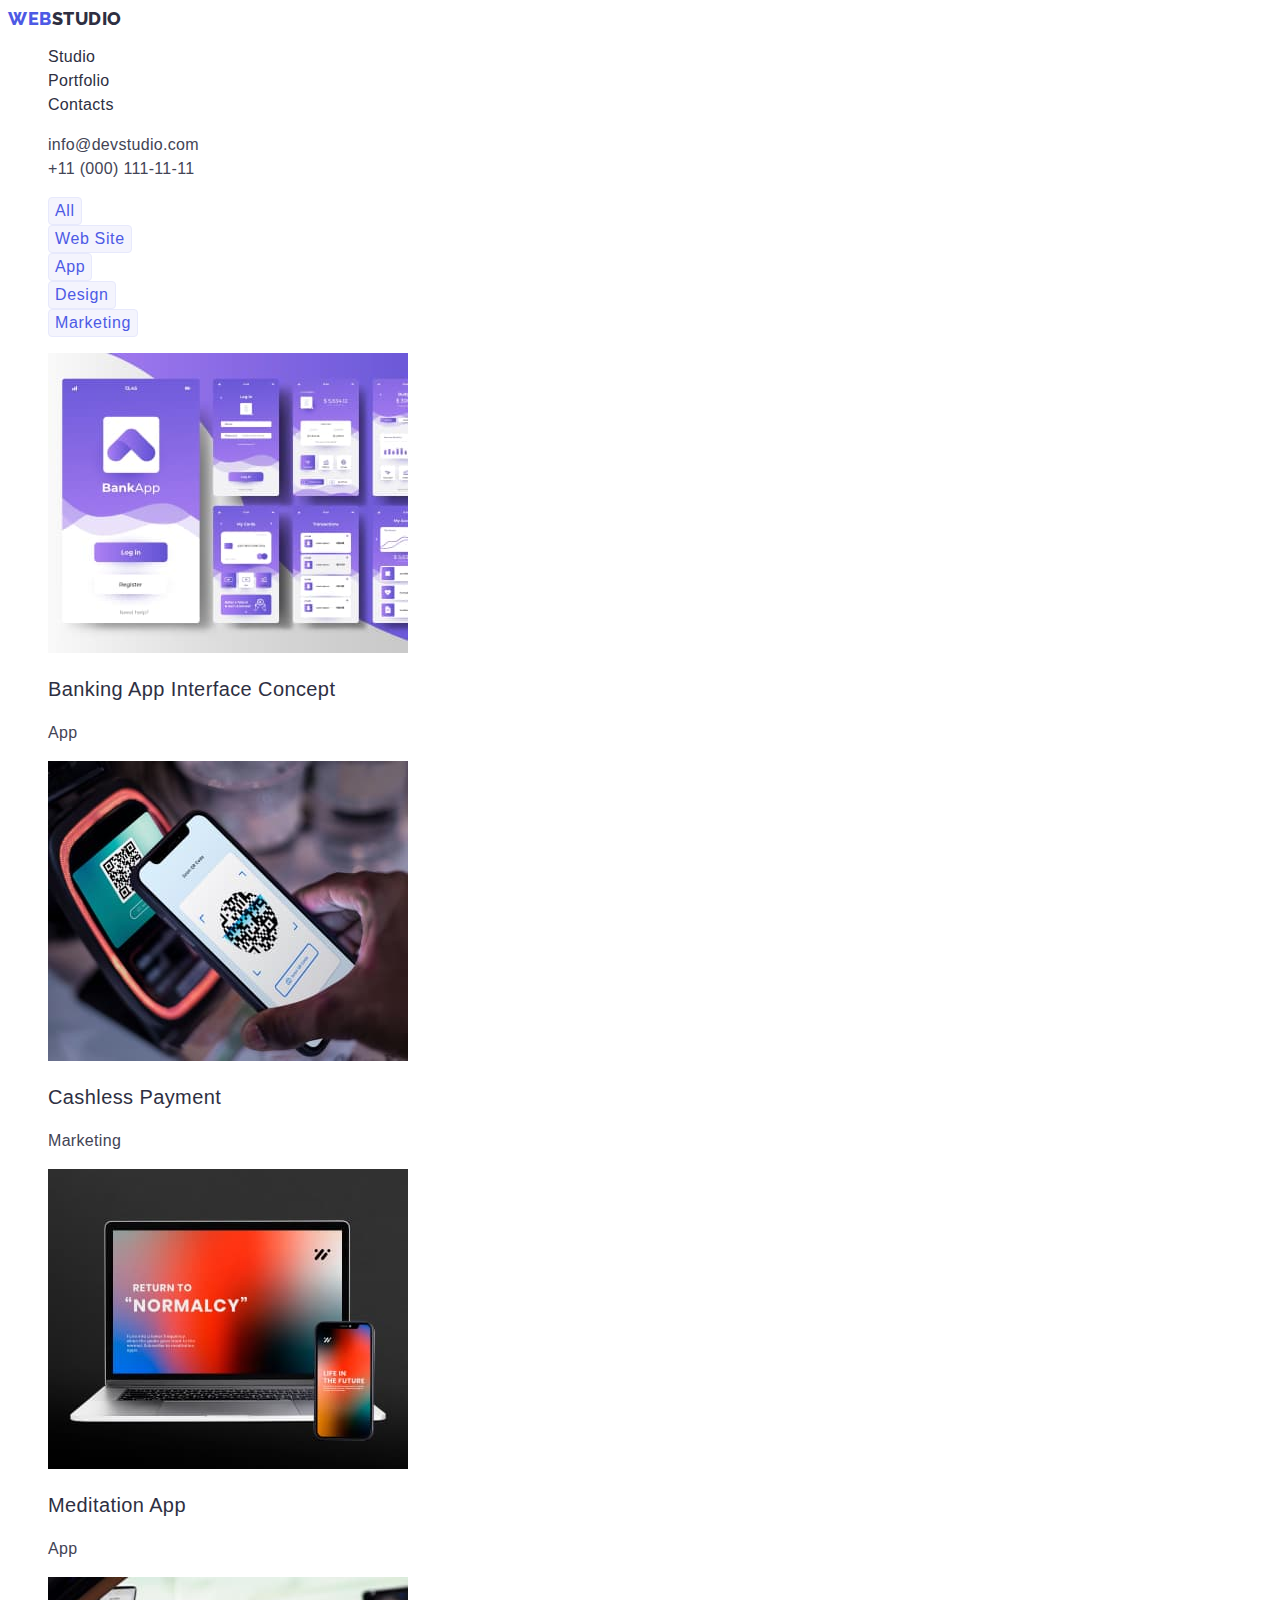
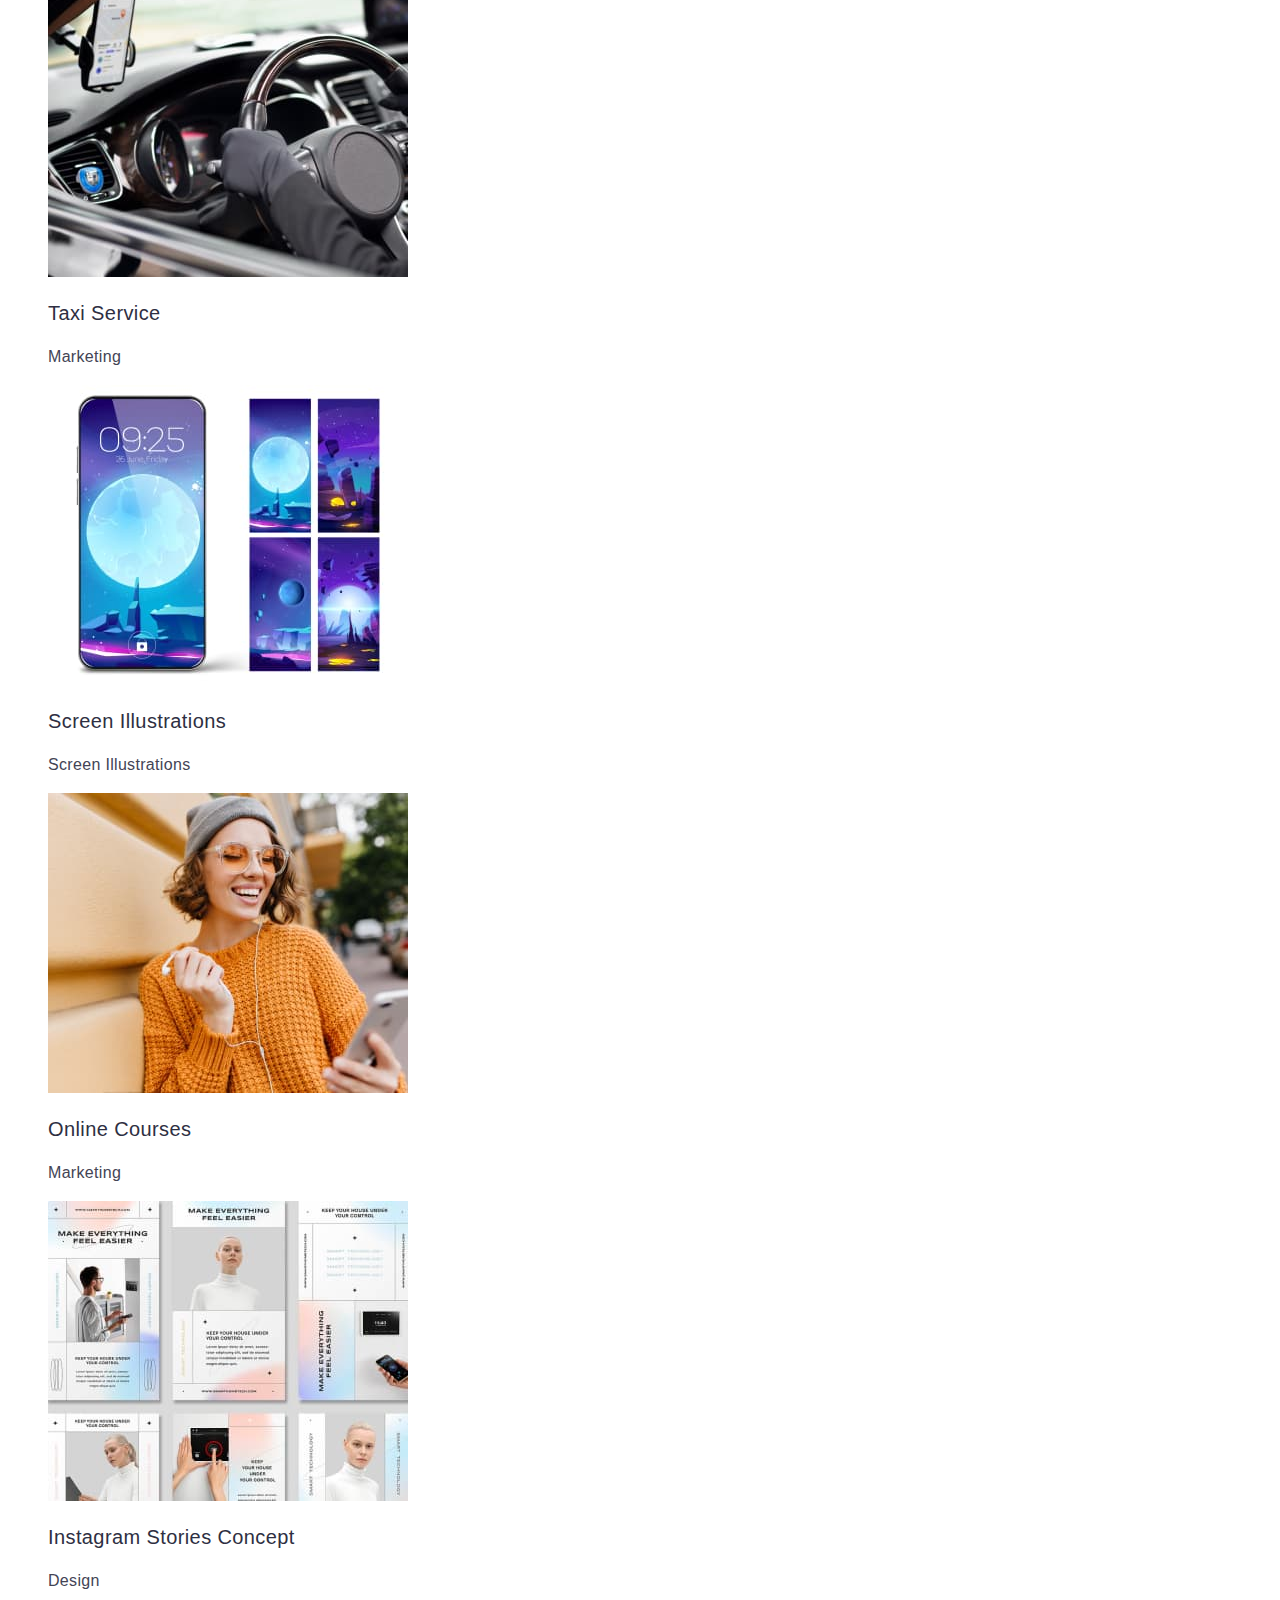
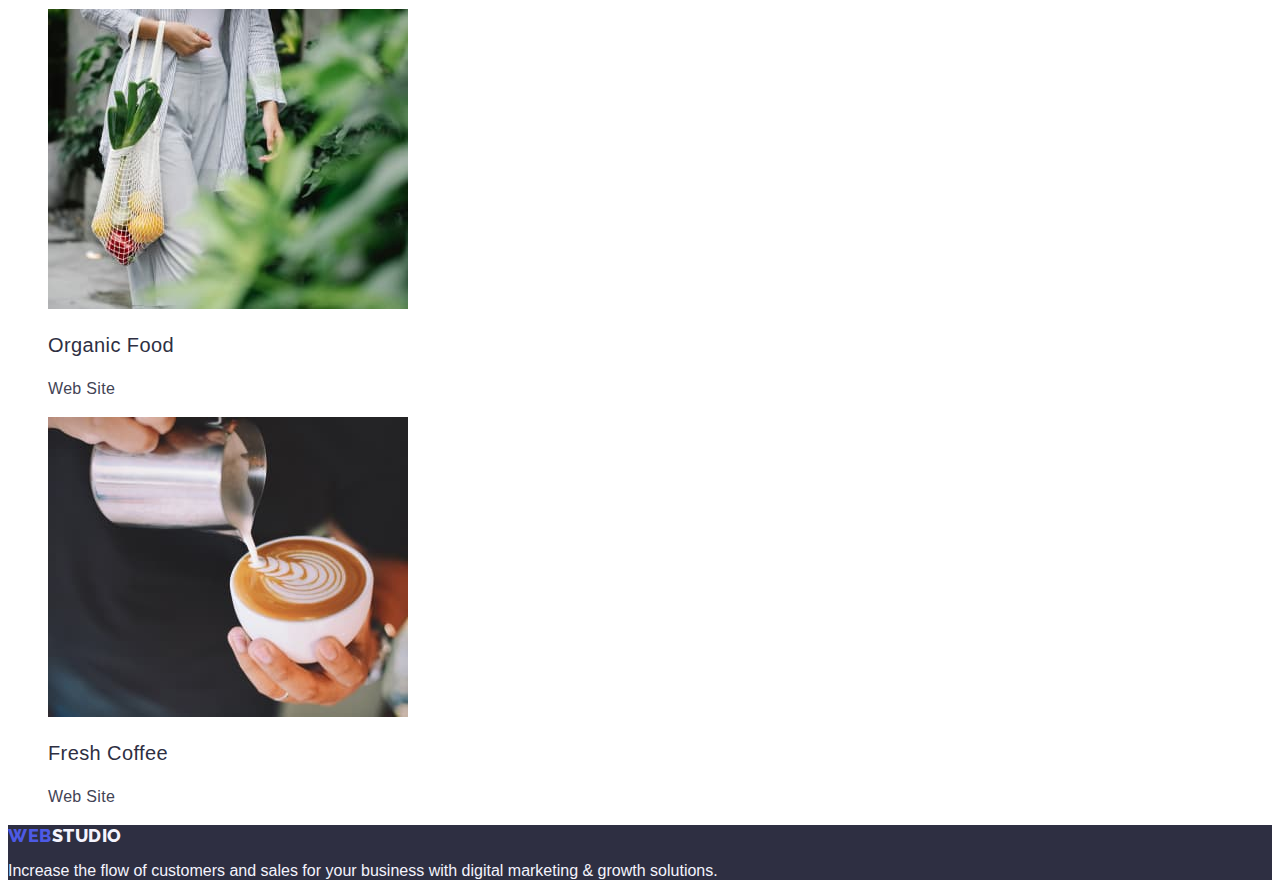
==== portfolio.html @ a1573f9d "portfolio" ====
<!DOCTYPE html>
<html lang="en">
  <head>
    <meta charset="UTF-8" />
    <meta http-equiv="X-UA-Compatible" content="IE=edge" />
    <meta name="viewport" content="width=device-width, initial-scale=1.0" />
    <title>WEBSTUDIO</title>
    <link rel="preconnect" href="https://fonts.googleapis.com" />
    <link rel="preconnect" href="https://fonts.gstatic.com" crossorigin />
    <link
      href="https://fonts.googleapis.com/css2?family=Raleway:wght@800&family=Roboto:wght@400;500;700&display=swap"
      rel="stylesheet"
    />
    <link rel="stylesheet" href="./css/styles.css" />
  </head>
  <body>
    <!-- Top line -->
    <header class="header">
      <nav>
        <a class="logo link" href="./index.html"
          >Web<span class="logo-end">studio</span></a
        >
        <ul class="header-list list">
          <li class="header-item">
            <a class="header-link link" href="./index.html">Studio</a>
          </li>
          <li class="header-item">
            <a class="header-link link" href="">Portfolio</a>
          </li>
          <li class="header-item">
            <a class="header-link link" href="">Contacts</a>
          </li>
        </ul>
      </nav>
      <address>
        <ul class="header-address list">
          <li class="header-address-item">
            <a class="header-address-link link" href="mailto:info@devstudio.com"
              >info@devstudio.com</a
            >
          </li>
          <li class="header-address-item">
            <a class="header-address-link link" href="tel:+110001111111"
              >+11 (000) 111-11-11</a
            >
          </li>
        </ul>
      </address>
    </header>
    <main>
      <section class="filters">
        <h1 class="visually-hidden">Filters</h1>
        <ul class="filters-list list">
          <li><button type="button" class="filters-btn">All</button></li>
          <li><button type="button" class="filters-btn">Web Site</button></li>
          <li><button type="button" class="filters-btn">App</button></li>
          <li><button type="button" class="filters-btn">Design</button></li>
          <li><button type="button" class="filters-btn">Marketing</button></li>
        </ul>
      </section>
      <section class="services">
        <h2 class="visually-hidden">Services</h2>
        <ul class="services-list list">
          <li>
            <img
              src="./images/portfolio_services/banking.jpg"
              alt="Screenshots
            of banking interfaces"
              width="360px"
            />
            <h3 class="title-text">Banking App Interface Concept</h3>
            <p class="simple-text">App</p>
          </li>
          <li>
            <img
              src="./images/portfolio_services/cashless.jpg"
              alt="Example of
            non-cash settlement"
              width="360px"
            />
            <h3 class="title-text">Cashless Payment</h3>
            <p class="simple-text">Marketing</p>
          </li>
          <li>
            <img
              src="./images/portfolio_services/meditation.jpg"
              alt="Open
            application on phone and laptop"
              width="360px"
            />
            <h3 class="title-text">Meditation App</h3>
            <p class="simple-text">App</p>
          </li>
          <li>
            <img
              src="./images/portfolio_services/taxi.jpg"
              alt="Photo of the
            interior of the car"
              width="360px"
            />
            <h3 class="title-text">Taxi Service</h3>
            <p class="simple-text">Marketing</p>
          </li>
          <li>
            <img
              src="./images/portfolio_services/screen.jpg"
              alt="An example of
            illustrations on a mobile screen"
              width="360px"
            />
            <h3 class="title-text">Screen Illustrations</h3>
            <p class="simple-text">Screen Illustrations</p>
          </li>
          <li>
            <img
              src="./images/portfolio_services/courses.jpg"
              alt="The girl is
            engaged in courses using the phone"
              width="360px"
            />
            <h3 class="title-text">Online Courses</h3>
            <p class="simple-text">Marketing</p>
          </li>
          <li>
            <img
              src="./images/portfolio_services/instagram.jpg"
              alt="Screenshots of Instagram pages"
              width="360px"
            />
            <h3 class="title-text">Instagram Stories Concept</h3>
            <p class="simple-text">Design</p>
          </li>
          <li>
            <img
              src="./images/portfolio_services/organic.jpg"
              alt="Photo of
            vegetables in an eco bag"
              width="360px"
            />
            <h3 class="title-text">Organic Food</h3>
            <p class="simple-text">Web Site</p>
          </li>
          <li>
            <img
              src="./images/portfolio_services/coffee.jpg"
              alt="Photo of
            hands with a cup of coffee"
              width="360px"
            />
            <h3 class="title-text">Fresh Coffee</h3>
            <p class="simple-text">Web Site</p>
          </li>
        </ul>
      </section>
    </main>
    <!-- Footer -->
    <footer class="footer">
      <a class="footer-logo link" href="./index.html"
        >Web<span class="footer-logo-end">studio</span></a
      >
      <p class="footer-text .simple-text">
        Increase the flow of customers and sales for your business with digital
        marketing & growth solutions.
      </p>
    </footer>
  </body>
</html>
---- css/styles.css ----
:root {
  --primary-color: #4d5ae5;
  --pressed-color: #404bbf;
  --dark-color: #2e2f42;
  --text-color: #434455;
  --white-color: #ffffff;
  --light-color: #f4f4fd;
}

body {
  font-family: "Roboro", sans-serif;
  color: var(--text-color);
}

.list {
  list-style: none;
}

.link {
  text-decoration: none;
}

/* *** COMMON ACTION ** */
.section-title {
  font-size: 36px;
  line-height: 1.11;
  text-align: center;
  letter-spacing: 0.02em;
  text-transform: capitalize;
  color: var(--dark-color);
}
.title-text {
  font-weight: 500;
  font-size: 20px;
  line-height: 1.2;
  letter-spacing: 0.02em;
  color: var(--dark-color);
}

.simple-text {
  font-size: 16px;
  line-height: 1.5;
  letter-spacing: 0.02em;
  color: var(--text-color);
}

/**--------------*HEADER*------------**/

.header {
  background-color: var(--white-color);
}

.logo {
  font-family: "Raleway", sans-serif;
  font-weight: 800;
  font-size: 18px;
  line-height: 1.17;
  display: flex;
  align-items: center;
  letter-spacing: 0.03em;
  text-transform: uppercase;
  color: var(--primary-color);
}

.logo-end {
  color: var(--dark-color);
}
.header-list {
}
.header-item {
}
.header-link {
  font-weight: 500;
  font-size: 16px;
  line-height: 1.5;
  letter-spacing: 0.02em;
  color: var(--dark-color);
}
.header-link:hover,
.header-link:focus {
  color: var(--pressed-color);
}
.header-address {
}
.header-address-item {
}
.header-address-link {
  font-family: inherit;
  font-style: normal;
  font-weight: 400;
  font-size: 16px;
  line-height: 1.5;
  letter-spacing: 0.02em;
  color: var(--text-color);
}
.header-address-link:hover,
.header-address-link:focus {
  color: var(--pressed-color);
}
/**--------------HERO------------**/
.hero {
  background: var(--dark-color);
}
.hero-title {
  font-size: 56px;
  line-height: 1.07;
  text-align: center;
  letter-spacing: 0.02em;
  color: var(--white-color);
}
.hero-button {
  font-family: inherit;
  font-weight: 500;
  font-size: 16px;
  line-height: 1.5;
  display: flex;
  align-items: center;
  letter-spacing: 0.04em;
  color: var(--white-color);
  background-color: var(--primary-color);
  cursor: pointer;
}
.hero-button:hover,
.hero-button:focus {
  background-color: var(--pressed-color);
}
/**------------ADVANTAGES---------- **/
.advantages {
}
.visually-hidden {
  position: absolute;
  width: 1px;
  height: 1px;
  margin: -1px;
  border: 0;
  padding: 0;
  white-space: nowrap;
  clip-path: inset(100%);
  clip: rect(0 0 0 0);
  overflow: hidden;
}
.advantages-list {
}

.advantages-item {
}
.advantages-title {
  color: var(--dark-color);
}
.advantages-text {
}
/**-------PHOTOS OF WORK-------**/
.work {
}
.work-title {
}
.work-list {
}

.work-item {
}
/**----------CARDS OF OUR TEAM------- **/
.team {
  background: var(--light-color);
}
.team-title {
}
.team-list {
}
.team-item {
  background: var(--white-color);
}
.team-name {
  text-align: center;
}

.team-text {
  text-align: center;
}

/**-----------FOOTER--------- **/

.footer {
  background: var(--dark-color);
}
.footer-logo {
  font-family: "Raleway", sans-serif;
  font-weight: 800;
  font-size: 18px;
  line-height: 1.17;
  display: flex;
  align-items: center;
  letter-spacing: 0.03em;
  text-transform: uppercase;
  color: var(--primary-color);
}
.footer-logo-end {
  color: var(--light-color);
}
.footer-text {
  color: var(--light-color);
}

/* !------- PAGE PORTFOLIO-------- */
/** ------------FILTERS-------------* */
.filters-btn {
  font-family: inherit;
  font-weight: 500;
  font-size: 16px;
  line-height: 1.5;
  display: flex;
  align-items: center;
  text-align: center;
  letter-spacing: 0.04em;
  color: var(--primary-color);
  background: var(--light-color);
  border: 1px solid #e7e9fc;
  border-radius: 4px;
  cursor: pointer;
}
.filters-btn:hover,
.filters-btn:focus {
  background-color: var(--pressed-color);
  color: var(--white-color);
}
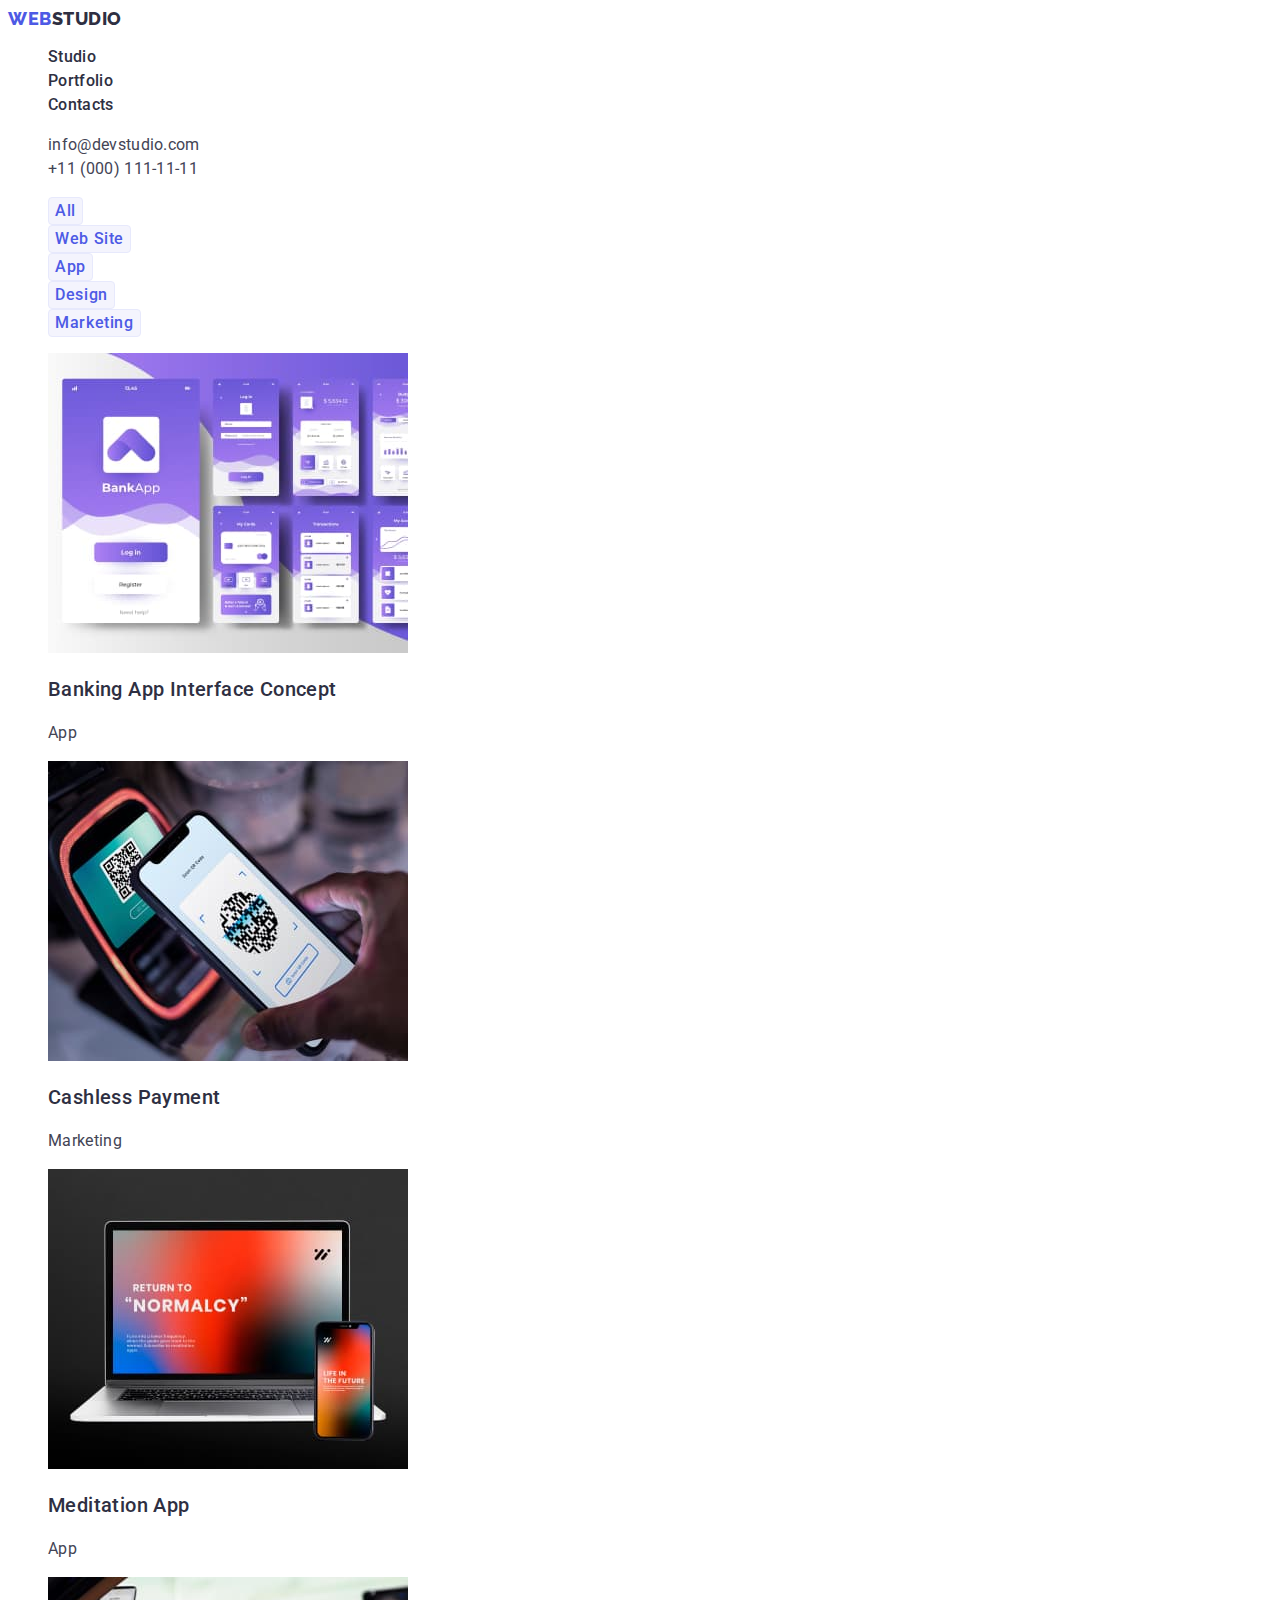
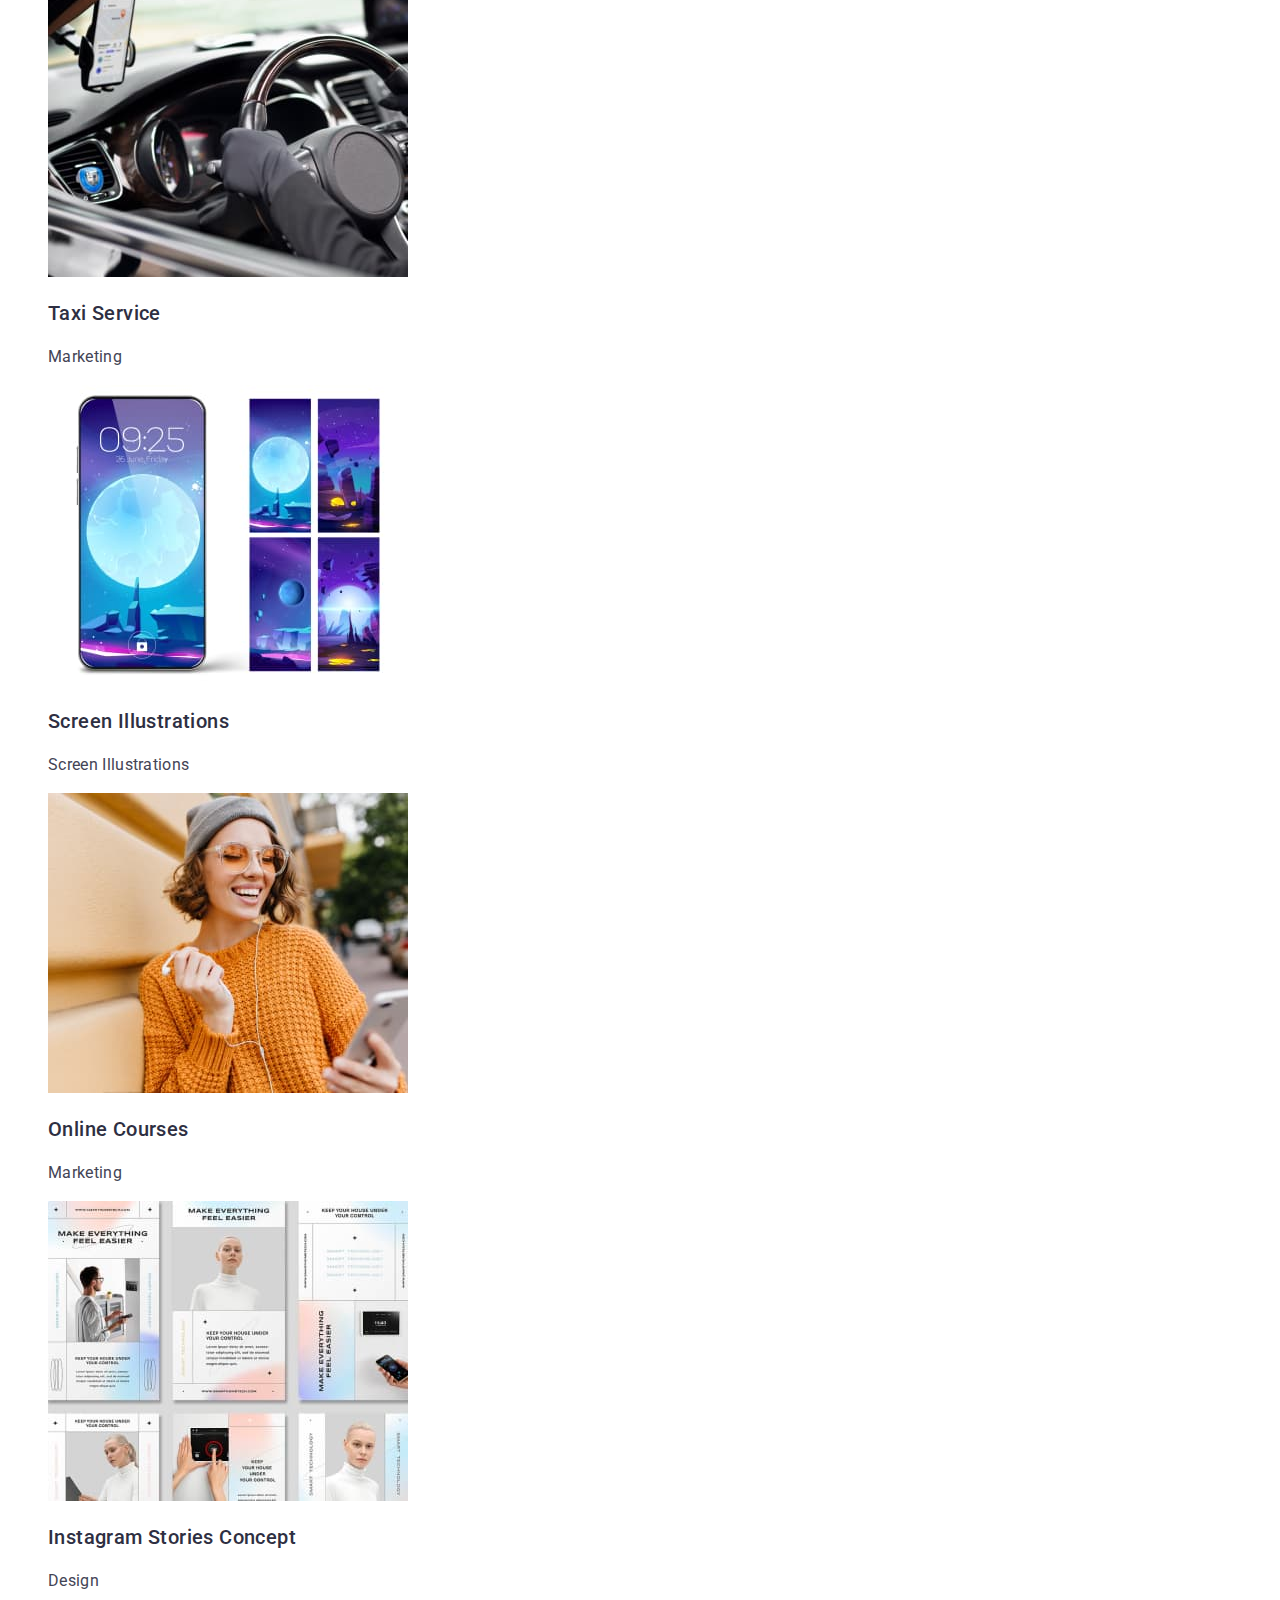
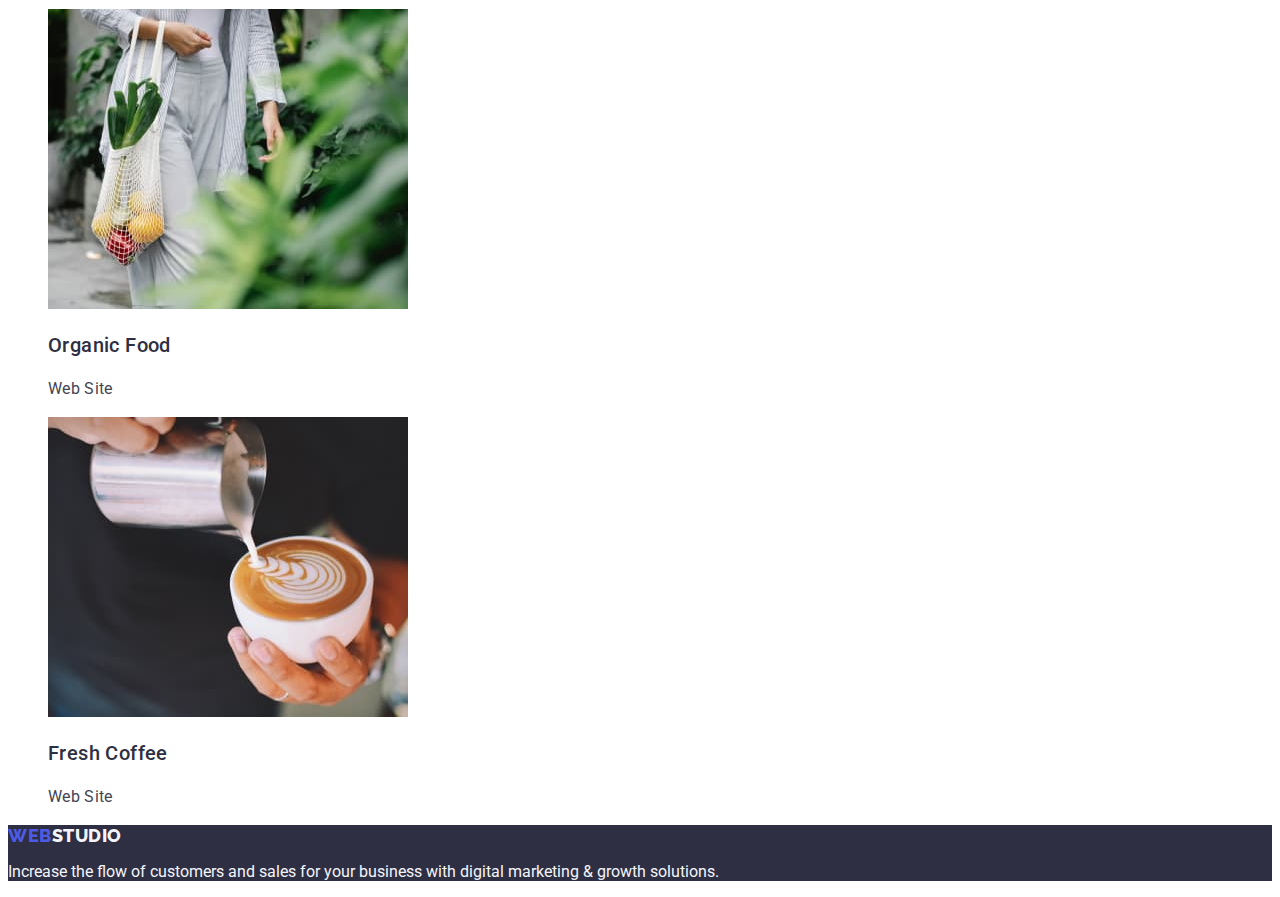
==== commit 5872b196: "fix" ====
--- a/portfolio.html
+++ b/portfolio.html
@@ -18,21 +18,21 @@
     <header class="header">
       <nav>
         <a class="logo link" href="./index.html"
-          >Web<span class="logo-end">studio</span></a
+          >Web<span class="logo-end">Studio</span></a
         >
         <ul class="header-list list">
           <li class="header-item">
             <a class="header-link link" href="./index.html">Studio</a>
           </li>
           <li class="header-item">
-            <a class="header-link link" href="">Portfolio</a>
+            <a class="header-link link" href="./portfolio.html">Portfolio</a>
           </li>
           <li class="header-item">
             <a class="header-link link" href="">Contacts</a>
           </li>
         </ul>
       </nav>
-      <address>
+      <address class="address">
         <ul class="header-address list">
           <li class="header-address-item">
             <a class="header-address-link link" href="mailto:info@devstudio.com"
@@ -48,16 +48,14 @@
       </address>
     </header>
     <main>
-      <section class="filters">
-        <h1 class="visually-hidden">Filters</h1>
-        <ul class="filters-list list">
-          <li><button type="button" class="filters-btn">All</button></li>
-          <li><button type="button" class="filters-btn">Web Site</button></li>
-          <li><button type="button" class="filters-btn">App</button></li>
-          <li><button type="button" class="filters-btn">Design</button></li>
-          <li><button type="button" class="filters-btn">Marketing</button></li>
-        </ul>
-      </section>
+      <h1 class="visually-hidden">Filters</h1>
+      <ul class="filters-list list">
+        <li><button type="button" class="filters-btn">All</button></li>
+        <li><button type="button" class="filters-btn">Web Site</button></li>
+        <li><button type="button" class="filters-btn">App</button></li>
+        <li><button type="button" class="filters-btn">Design</button></li>
+        <li><button type="button" class="filters-btn">Marketing</button></li>
+      </ul>
       <section class="services">
         <h2 class="visually-hidden">Services</h2>
         <ul class="services-list list">
@@ -66,7 +64,7 @@
               src="./images/portfolio_services/banking.jpg"
               alt="Screenshots
             of banking interfaces"
-              width="360px"
+              width="360"
             />
             <h3 class="title-text">Banking App Interface Concept</h3>
             <p class="simple-text">App</p>
@@ -76,7 +74,7 @@
               src="./images/portfolio_services/cashless.jpg"
               alt="Example of
             non-cash settlement"
-              width="360px"
+              width="360"
             />
             <h3 class="title-text">Cashless Payment</h3>
             <p class="simple-text">Marketing</p>
@@ -86,7 +84,7 @@
               src="./images/portfolio_services/meditation.jpg"
               alt="Open
             application on phone and laptop"
-              width="360px"
+              width="360"
             />
             <h3 class="title-text">Meditation App</h3>
             <p class="simple-text">App</p>
@@ -96,7 +94,7 @@
               src="./images/portfolio_services/taxi.jpg"
               alt="Photo of the
             interior of the car"
-              width="360px"
+              width="360"
             />
             <h3 class="title-text">Taxi Service</h3>
             <p class="simple-text">Marketing</p>
@@ -106,7 +104,7 @@
               src="./images/portfolio_services/screen.jpg"
               alt="An example of
             illustrations on a mobile screen"
-              width="360px"
+              width="360"
             />
             <h3 class="title-text">Screen Illustrations</h3>
             <p class="simple-text">Screen Illustrations</p>
@@ -116,7 +114,7 @@
               src="./images/portfolio_services/courses.jpg"
               alt="The girl is
             engaged in courses using the phone"
-              width="360px"
+              width="360"
             />
             <h3 class="title-text">Online Courses</h3>
             <p class="simple-text">Marketing</p>
@@ -125,7 +123,7 @@
             <img
               src="./images/portfolio_services/instagram.jpg"
               alt="Screenshots of Instagram pages"
-              width="360px"
+              width="360"
             />
             <h3 class="title-text">Instagram Stories Concept</h3>
             <p class="simple-text">Design</p>
@@ -135,7 +133,7 @@
               src="./images/portfolio_services/organic.jpg"
               alt="Photo of
             vegetables in an eco bag"
-              width="360px"
+              width="360"
             />
             <h3 class="title-text">Organic Food</h3>
             <p class="simple-text">Web Site</p>
@@ -145,7 +143,7 @@
               src="./images/portfolio_services/coffee.jpg"
               alt="Photo of
             hands with a cup of coffee"
-              width="360px"
+              width="360"
             />
             <h3 class="title-text">Fresh Coffee</h3>
             <p class="simple-text">Web Site</p>
@@ -156,7 +154,7 @@
     <!-- Footer -->
     <footer class="footer">
       <a class="footer-logo link" href="./index.html"
-        >Web<span class="footer-logo-end">studio</span></a
+        >Web<span class="footer-logo-end">Studio</span></a
       >
       <p class="footer-text .simple-text">
         Increase the flow of customers and sales for your business with digital
--- a/css/styles.css
+++ b/css/styles.css
@@ -8,8 +8,9 @@
 }
 
 body {
-  font-family: "Roboro", sans-serif;
+  font-family: "Roboto", sans-serif;
   color: var(--text-color);
+  background-color: var(--white-color);
 }
 
 .list {
@@ -84,7 +85,7 @@
 }
 .header-address-item {
 }
-.header-address-link {
+.address .header-address-link {
   font-family: inherit;
   font-style: normal;
   font-weight: 400;
@@ -109,7 +110,7 @@
   color: var(--white-color);
 }
 .hero-button {
-  font-family: inherit;
+  font-family: "Roboto", sans-serif;
   font-weight: 500;
   font-size: 16px;
   line-height: 1.5;
@@ -204,7 +205,7 @@
 /* !------- PAGE PORTFOLIO-------- */
 /** ------------FILTERS-------------* */
 .filters-btn {
-  font-family: inherit;
+  font-family: "Roboto", sans-serif;
   font-weight: 500;
   font-size: 16px;
   line-height: 1.5;
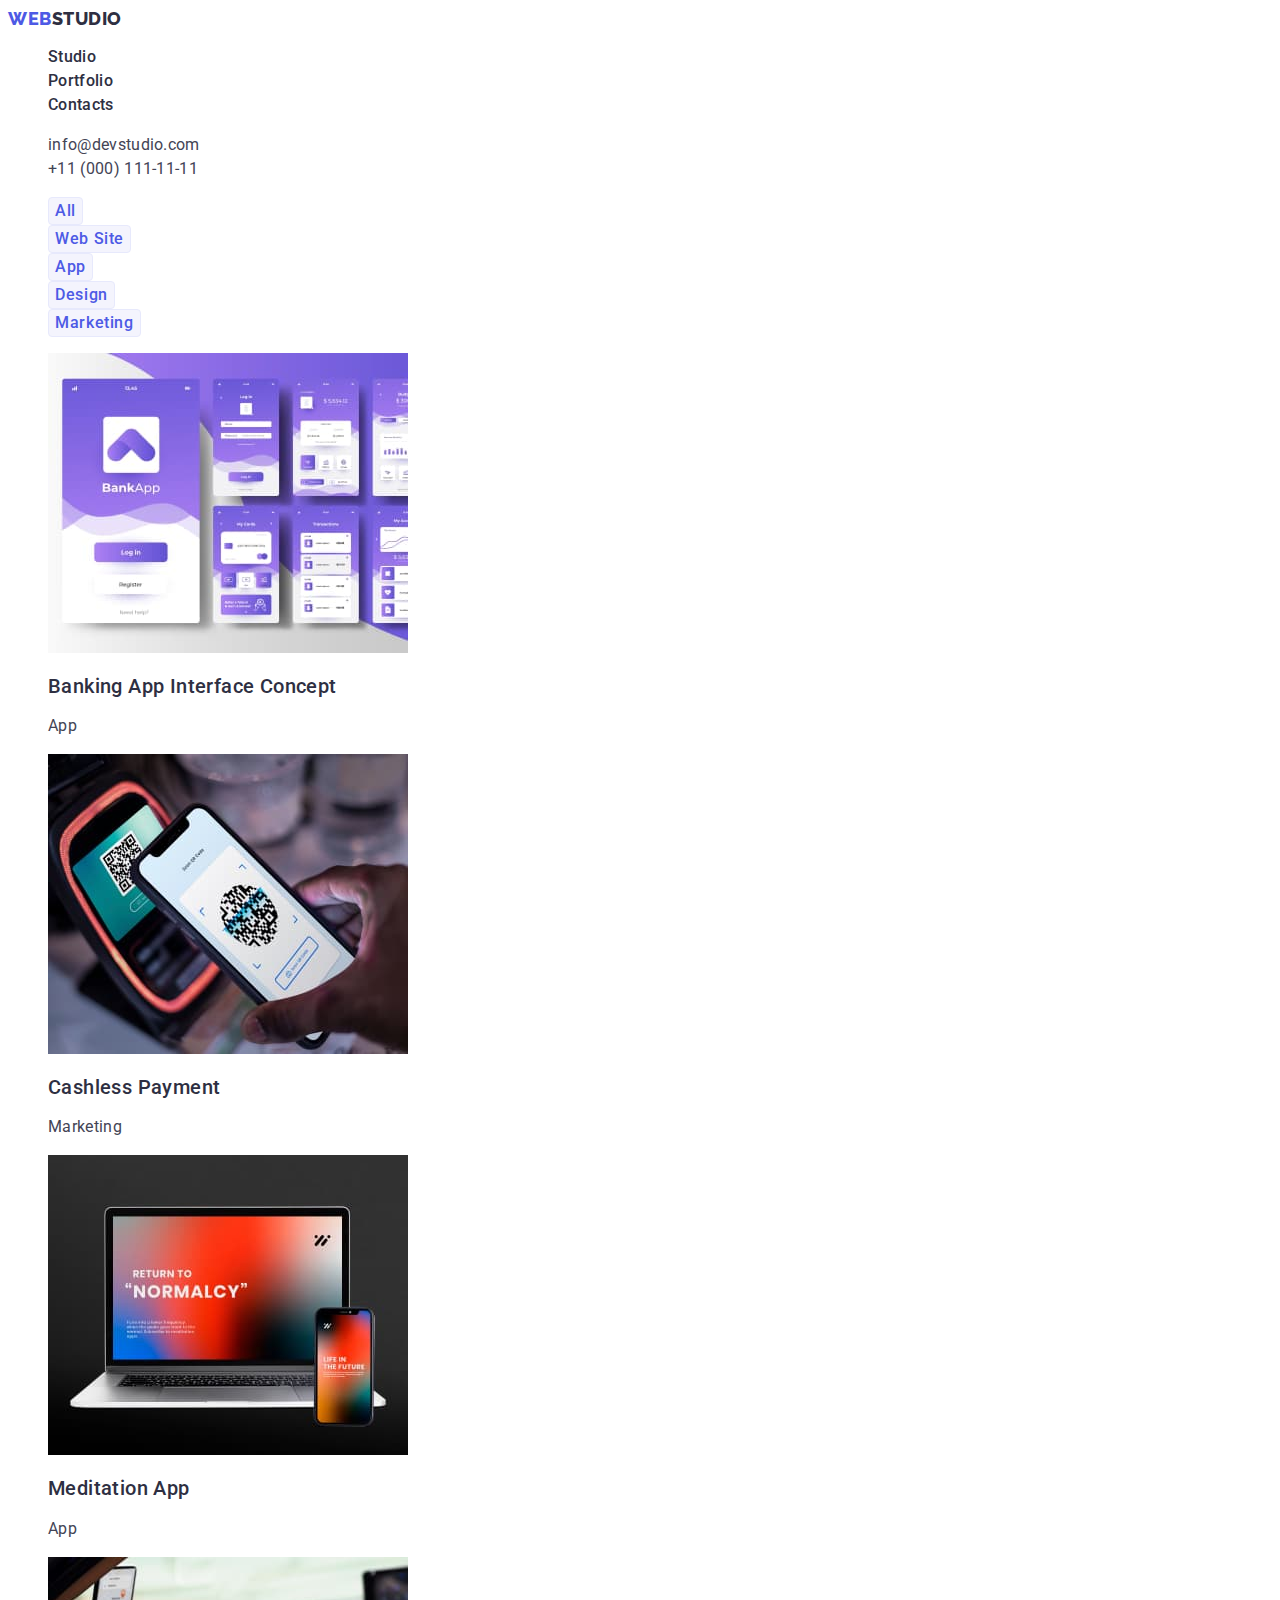
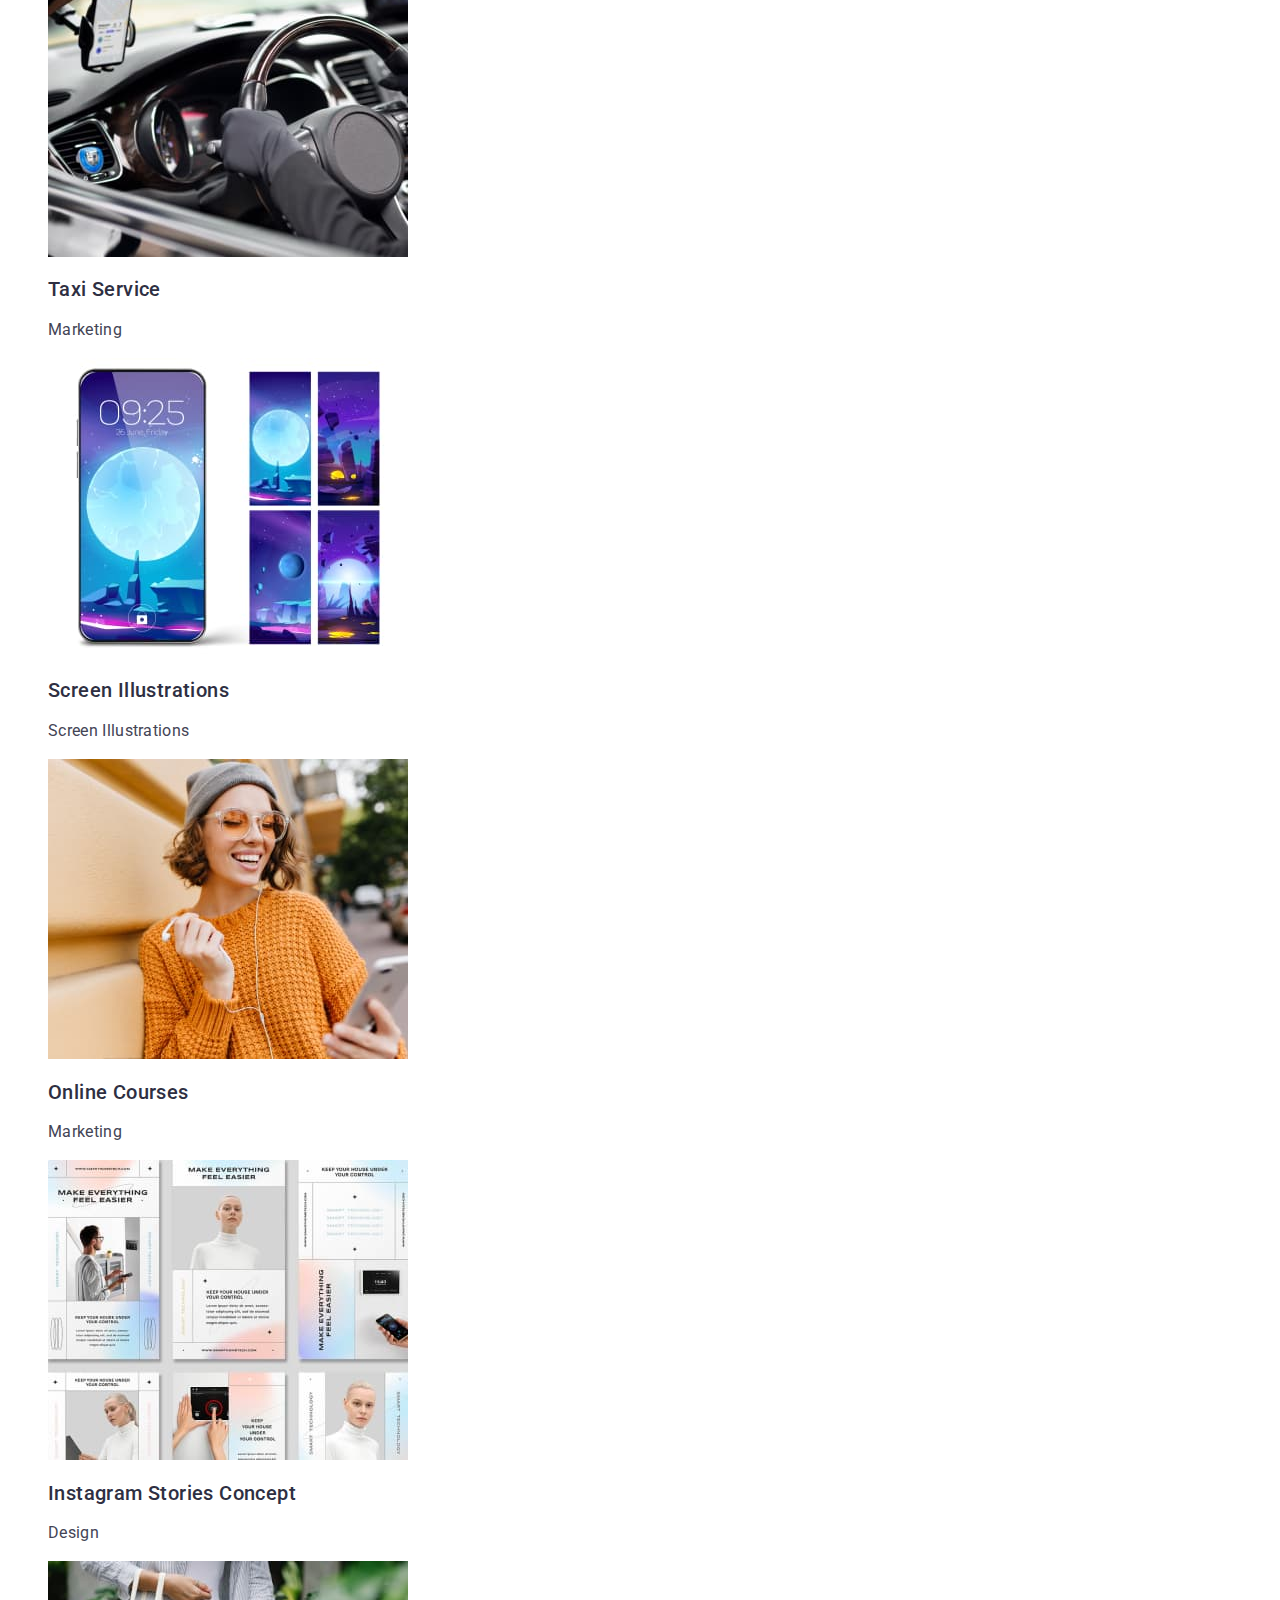
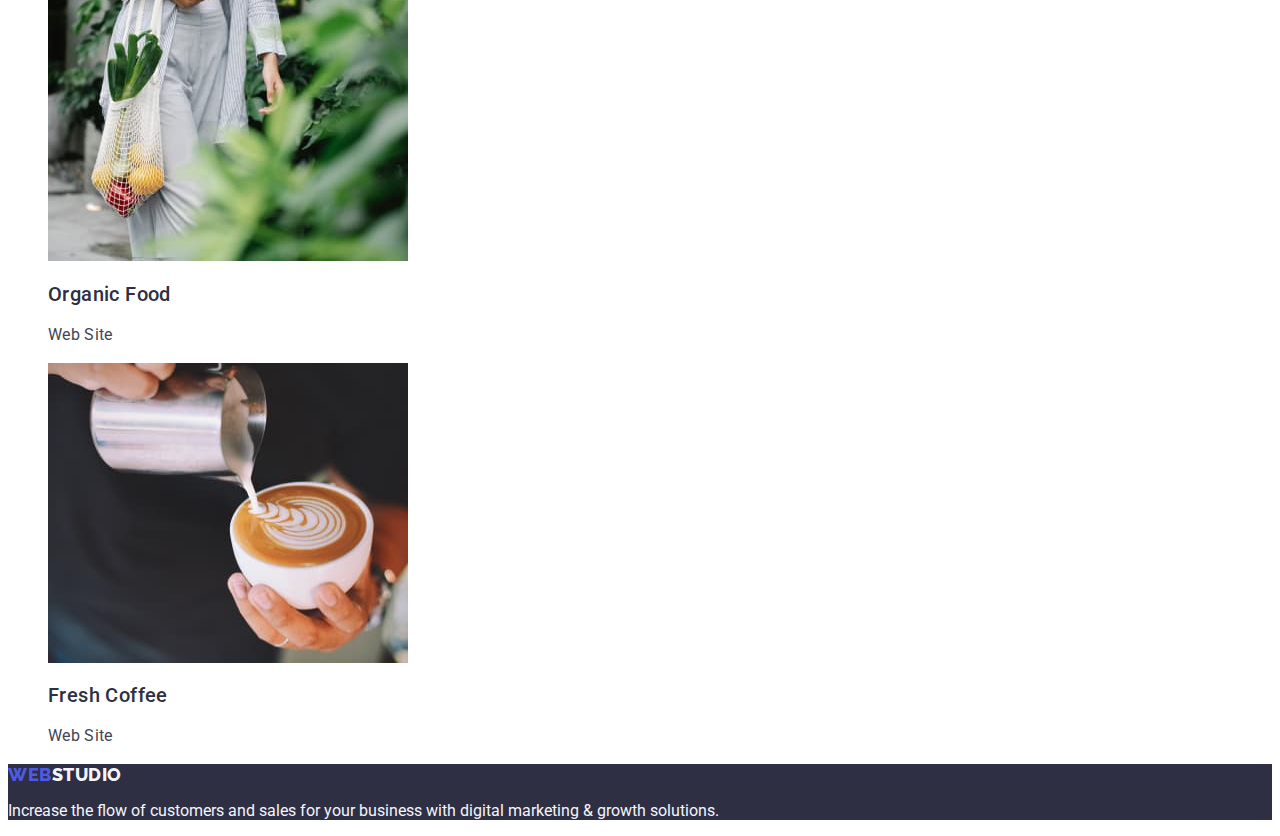
==== commit 1df9e88f: "add link" ====
--- a/portfolio.html
+++ b/portfolio.html
@@ -48,105 +48,122 @@
       </address>
     </header>
     <main>
-      <h1 class="visually-hidden">Filters</h1>
-      <ul class="filters-list list">
-        <li><button type="button" class="filters-btn">All</button></li>
-        <li><button type="button" class="filters-btn">Web Site</button></li>
-        <li><button type="button" class="filters-btn">App</button></li>
-        <li><button type="button" class="filters-btn">Design</button></li>
-        <li><button type="button" class="filters-btn">Marketing</button></li>
-      </ul>
-      <section class="services">
-        <h2 class="visually-hidden">Services</h2>
+      <section>
+        <h1 hidden class="visually-hidden">Filters</h1>
+        <ul class="filters-list list">
+          <li><button type="button" class="filters-btn">All</button></li>
+          <li><button type="button" class="filters-btn">Web Site</button></li>
+          <li><button type="button" class="filters-btn">App</button></li>
+          <li><button type="button" class="filters-btn">Design</button></li>
+          <li><button type="button" class="filters-btn">Marketing</button></li>
+        </ul>
         <ul class="services-list list">
           <li>
-            <img
-              src="./images/portfolio_services/banking.jpg"
-              alt="Screenshots
+            <a href="" class="link">
+              <img
+                src="./images/portfolio_services/banking.jpg"
+                alt="Screenshots
             of banking interfaces"
-              width="360"
-            />
-            <h3 class="title-text">Banking App Interface Concept</h3>
-            <p class="simple-text">App</p>
+                width="360"
+              />
+              <h2 class="title-text">Banking App Interface Concept</h2>
+              <p class="simple-text">App</p></a
+            >
           </li>
           <li>
-            <img
-              src="./images/portfolio_services/cashless.jpg"
-              alt="Example of
+            <a href="" class="link">
+              <img
+                src="./images/portfolio_services/cashless.jpg"
+                alt="Example of
             non-cash settlement"
-              width="360"
-            />
-            <h3 class="title-text">Cashless Payment</h3>
-            <p class="simple-text">Marketing</p>
+                width="360"
+              />
+              <h2 class="title-text">Cashless Payment</h2>
+              <p class="simple-text">Marketing</p></a
+            >
           </li>
           <li>
-            <img
-              src="./images/portfolio_services/meditation.jpg"
-              alt="Open
+            <a href="" class="link">
+              <img
+                src="./images/portfolio_services/meditation.jpg"
+                alt="Open
             application on phone and laptop"
-              width="360"
-            />
-            <h3 class="title-text">Meditation App</h3>
-            <p class="simple-text">App</p>
+                width="360"
+              />
+              <h2 class="title-text">Meditation App</h2>
+              <p class="simple-text">App</p></a
+            >
           </li>
           <li>
-            <img
-              src="./images/portfolio_services/taxi.jpg"
-              alt="Photo of the
+            <a href="" class="link">
+              <img
+                src="./images/portfolio_services/taxi.jpg"
+                alt="Photo of the
             interior of the car"
-              width="360"
-            />
-            <h3 class="title-text">Taxi Service</h3>
-            <p class="simple-text">Marketing</p>
+                width="360"
+              />
+              <h2 class="title-text">Taxi Service</h2>
+              <p class="simple-text">Marketing</p></a
+            >
           </li>
           <li>
-            <img
-              src="./images/portfolio_services/screen.jpg"
-              alt="An example of
+            <a href="" class="link">
+              <img
+                src="./images/portfolio_services/screen.jpg"
+                alt="An example of
             illustrations on a mobile screen"
-              width="360"
-            />
-            <h3 class="title-text">Screen Illustrations</h3>
-            <p class="simple-text">Screen Illustrations</p>
+                width="360"
+              />
+              <h2 class="title-text">Screen Illustrations</h2>
+              <p class="simple-text">Screen Illustrations</p></a
+            >
           </li>
           <li>
-            <img
-              src="./images/portfolio_services/courses.jpg"
-              alt="The girl is
+            <a href="" class="link">
+              <img
+                src="./images/portfolio_services/courses.jpg"
+                alt="The girl is
             engaged in courses using the phone"
-              width="360"
-            />
-            <h3 class="title-text">Online Courses</h3>
-            <p class="simple-text">Marketing</p>
+                width="360"
+              />
+              <h2 class="title-text">Online Courses</h2>
+              <p class="simple-text">Marketing</p></a
+            >
           </li>
           <li>
-            <img
-              src="./images/portfolio_services/instagram.jpg"
-              alt="Screenshots of Instagram pages"
-              width="360"
-            />
-            <h3 class="title-text">Instagram Stories Concept</h3>
-            <p class="simple-text">Design</p>
+            <a href="" class="link">
+              <img
+                src="./images/portfolio_services/instagram.jpg"
+                alt="Screenshots of Instagram pages"
+                width="360"
+              />
+              <h2 class="title-text">Instagram Stories Concept</h2>
+              <p class="simple-text">Design</p></a
+            >
           </li>
           <li>
-            <img
-              src="./images/portfolio_services/organic.jpg"
-              alt="Photo of
+            <a href="" class="link">
+              <img
+                src="./images/portfolio_services/organic.jpg"
+                alt="Photo of
             vegetables in an eco bag"
-              width="360"
-            />
-            <h3 class="title-text">Organic Food</h3>
-            <p class="simple-text">Web Site</p>
+                width="360"
+              />
+              <h2 class="title-text">Organic Food</h2>
+              <p class="simple-text">Web Site</p></a
+            >
           </li>
           <li>
-            <img
-              src="./images/portfolio_services/coffee.jpg"
-              alt="Photo of
+            <a href="" class="link">
+              <img
+                src="./images/portfolio_services/coffee.jpg"
+                alt="Photo of
             hands with a cup of coffee"
-              width="360"
-            />
-            <h3 class="title-text">Fresh Coffee</h3>
-            <p class="simple-text">Web Site</p>
+                width="360"
+              />
+              <h2 class="title-text">Fresh Coffee</h2>
+              <p class="simple-text">Web Site</p></a
+            >
           </li>
         </ul>
       </section>
--- a/css/styles.css
+++ b/css/styles.css
@@ -85,7 +85,7 @@
 }
 .header-address-item {
 }
-.address .header-address-link {
+.header-address-link {
   font-family: inherit;
   font-style: normal;
   font-weight: 400;
@@ -98,6 +98,10 @@
 .header-address-link:focus {
   color: var(--pressed-color);
 }
+.address {
+  font-style: normal;
+}
+
 /**--------------HERO------------**/
 .hero {
   background: var(--dark-color);
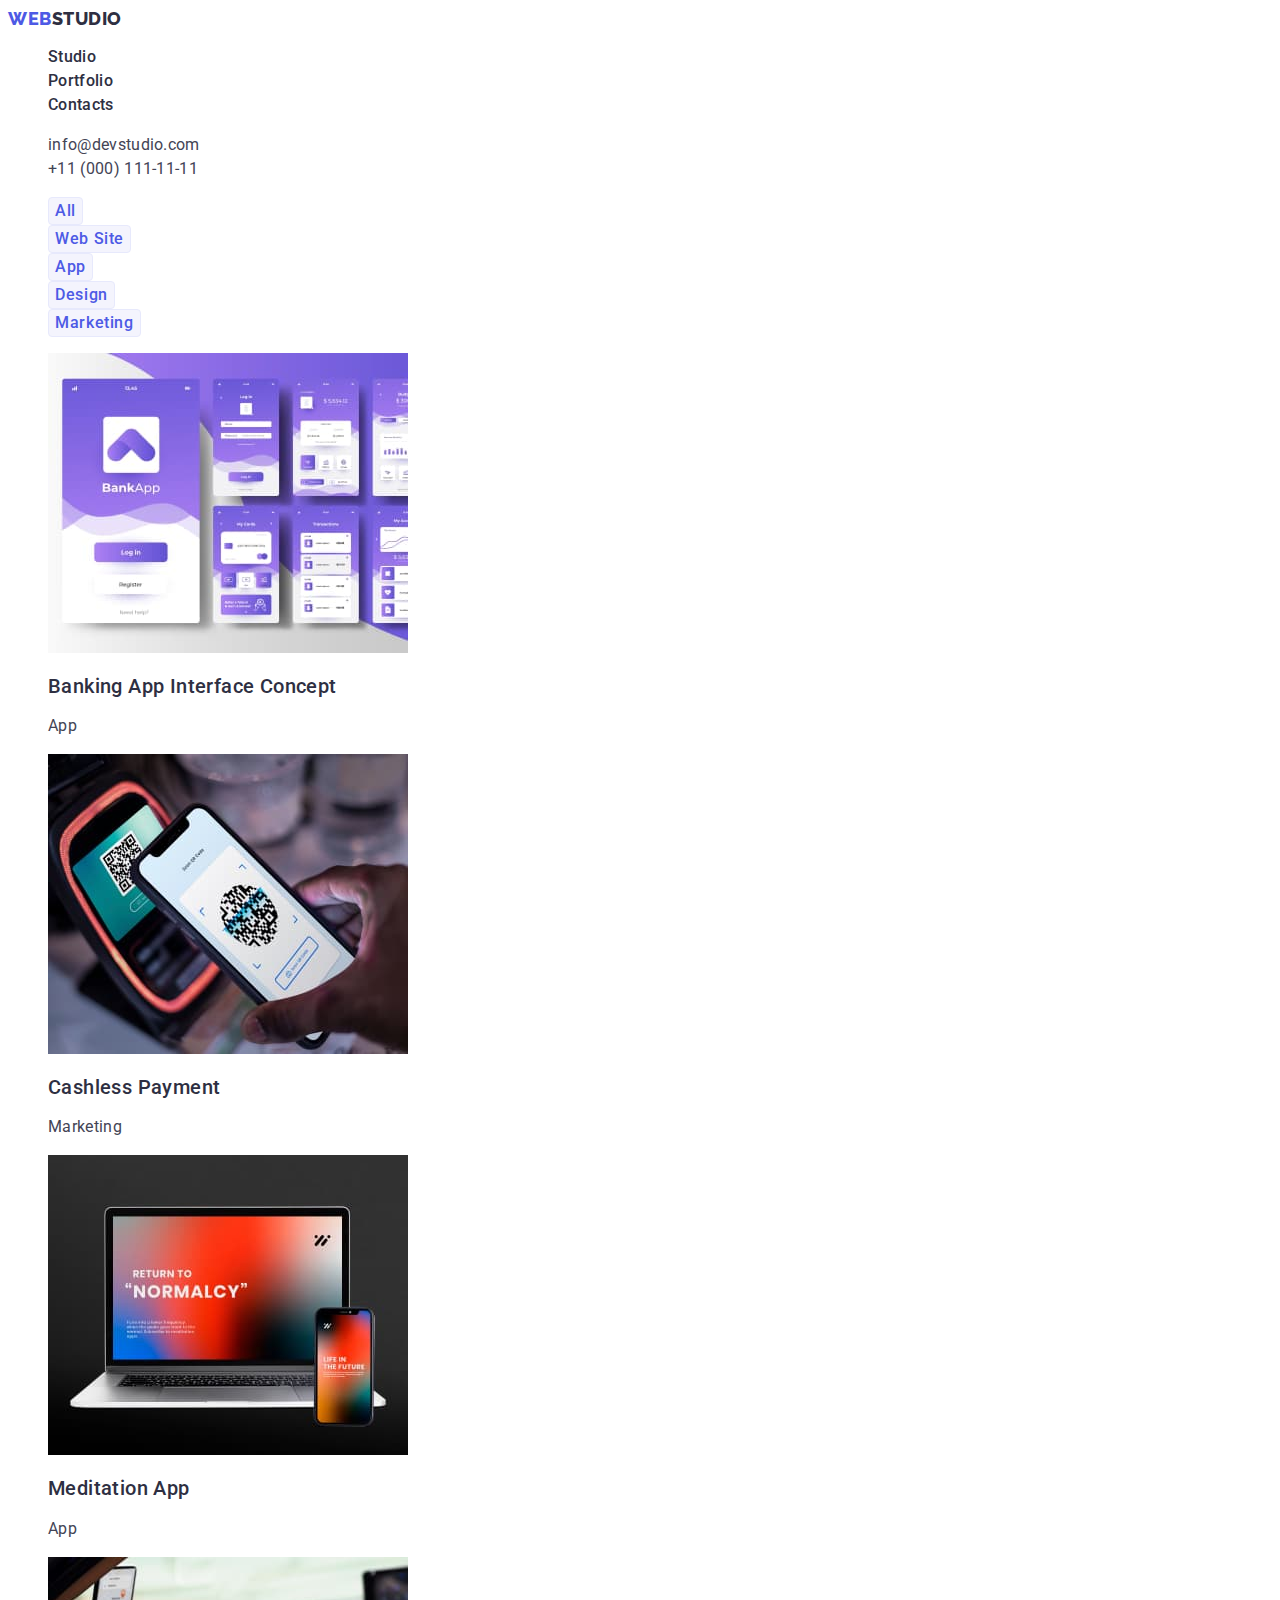
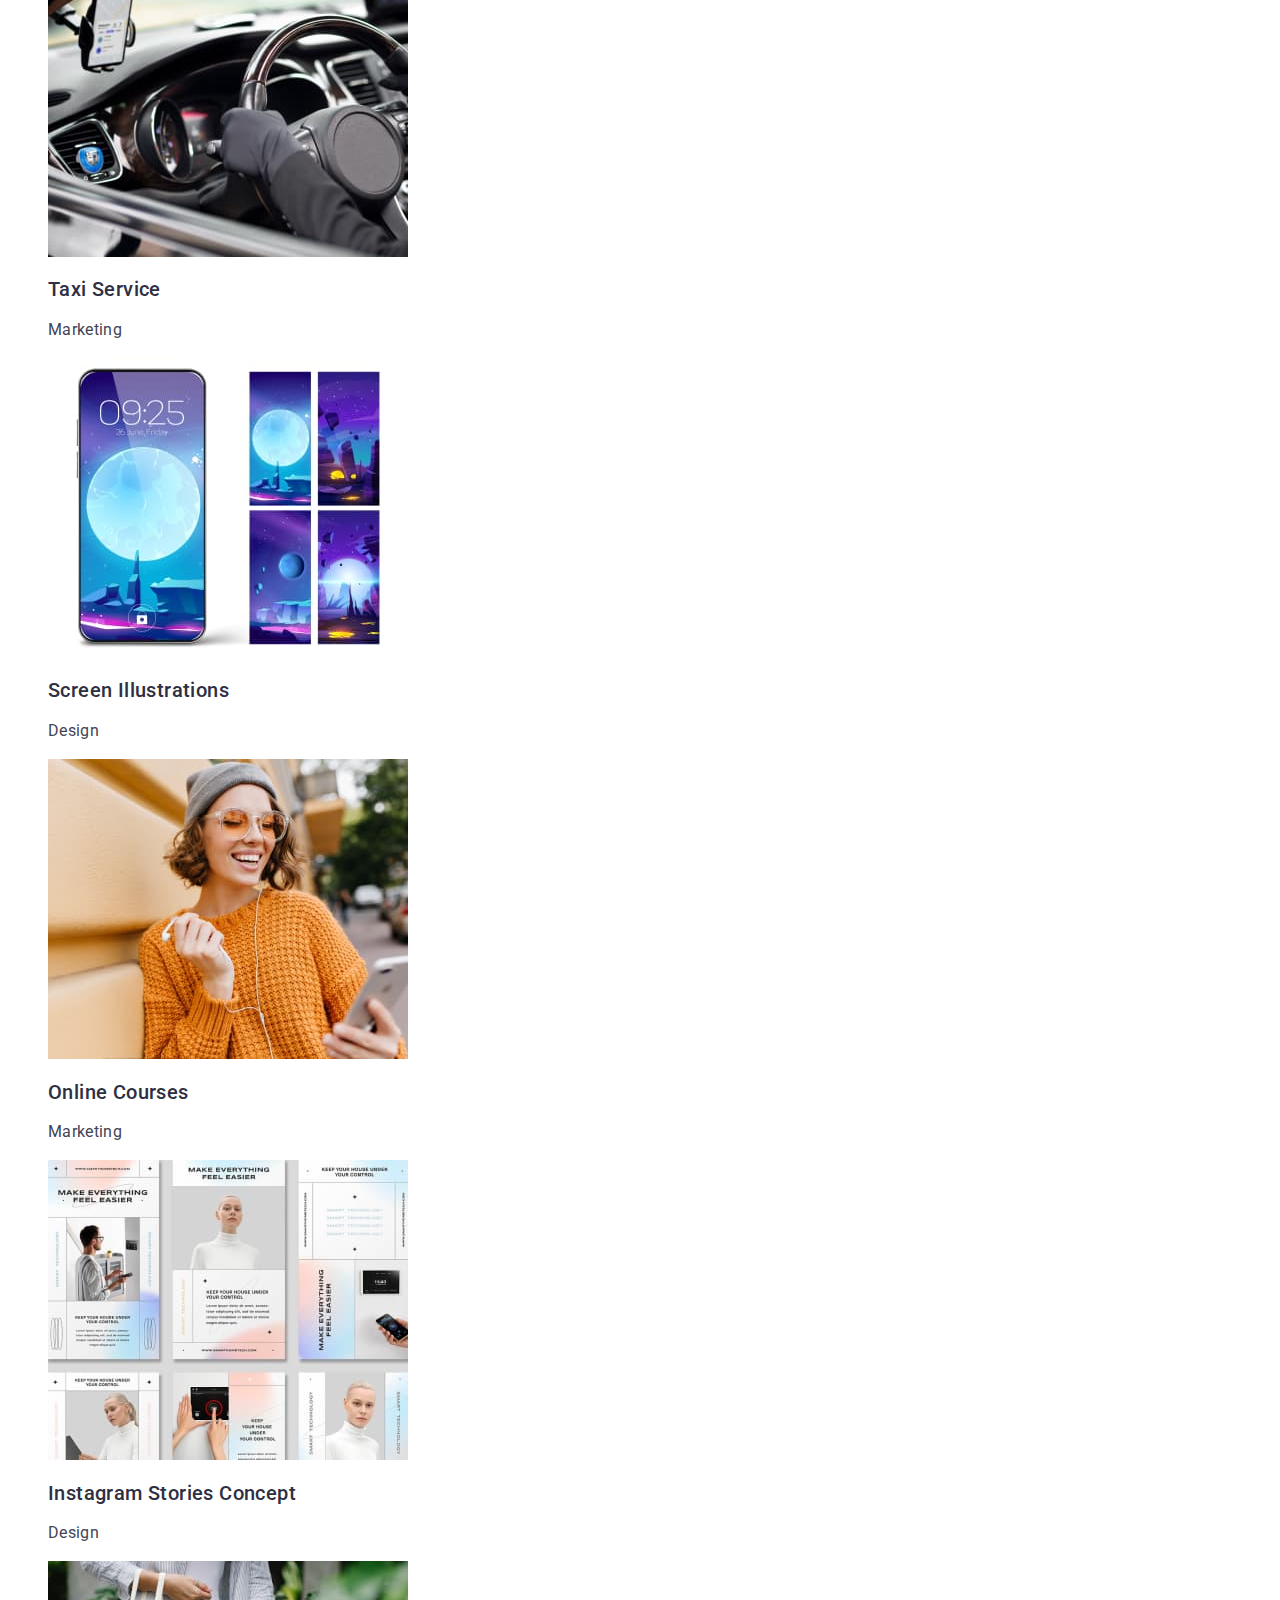
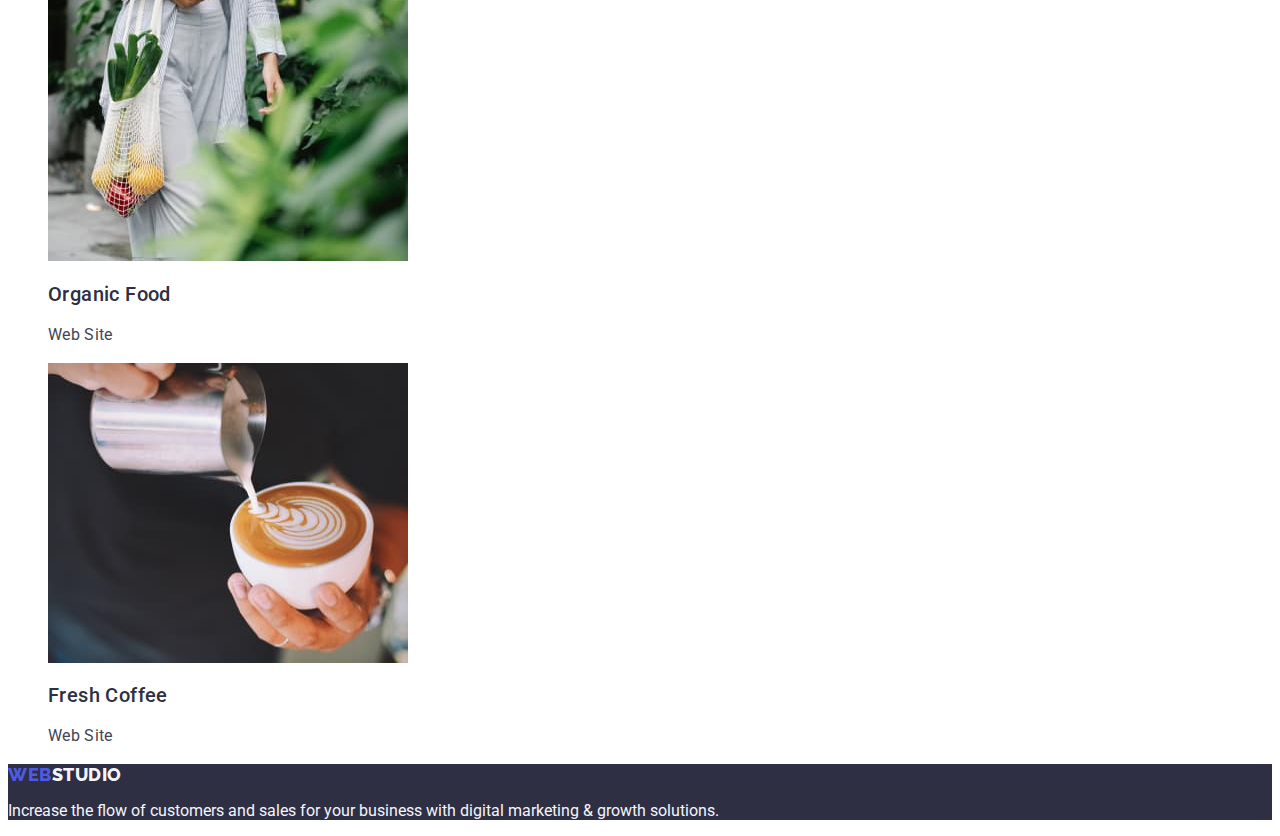
==== commit d1a600c9: "fix p" ====
--- a/portfolio.html
+++ b/portfolio.html
@@ -115,7 +115,7 @@
                 width="360"
               />
               <h2 class="title-text">Screen Illustrations</h2>
-              <p class="simple-text">Screen Illustrations</p></a
+              <p class="simple-text">Design</p></a
             >
           </li>
           <li>
